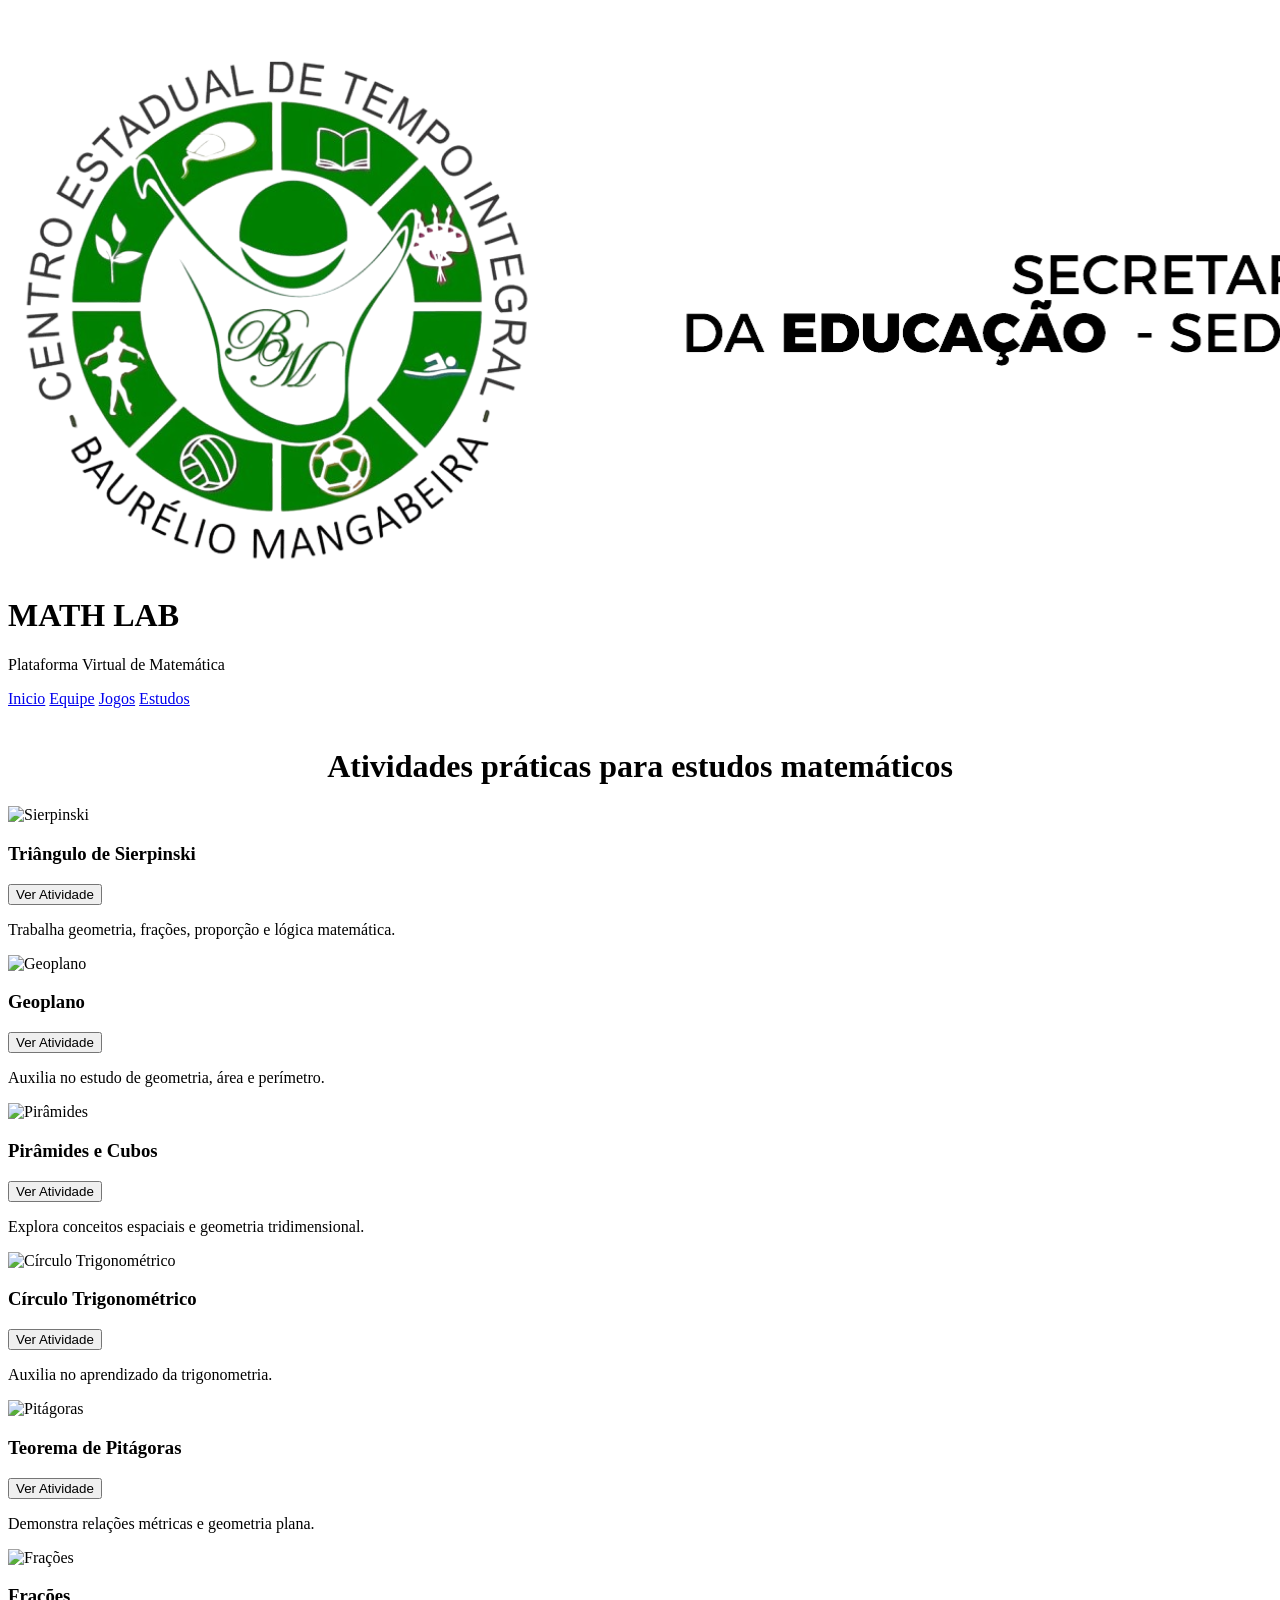
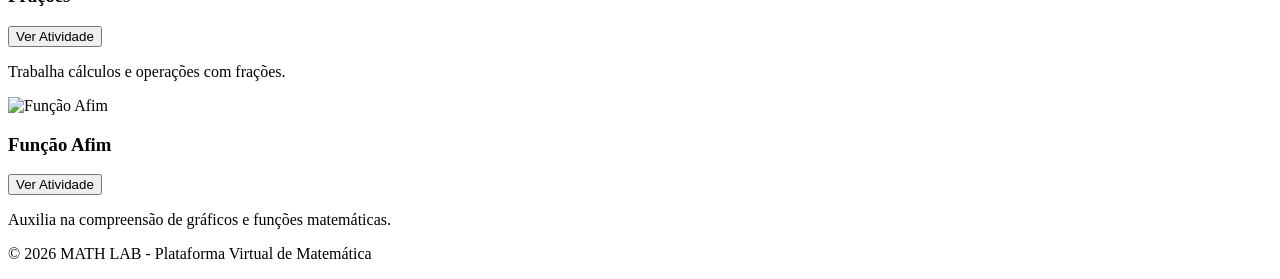
==== praticos.html @ 6051585f "Update praticos.html" ====
<!DOCTYPE html>
<html lang="pt-br">

<head>

    <meta charset="UTF-8">

    <meta name="viewport" content="width=device-width, initial-scale=1.0">

    <title>MATH LAB - Estudos</title>

    <link rel="stylesheet" href="lab.css">

</head>

<body>

    <div class="imagem">

        <img src="logo.png" alt="Logo do MATH LAB">

    </div>

    <header>

        <h1>MATH LAB</h1>

        <p>Plataforma Virtual de Matemática</p>

    </header>

    <nav>

        <a href="index.html">Inicio</a>

        <a href="equipe html.html">Equipe</a>

        <a href="jogos.html">Jogos</a>

        <a href="praticos.html">Estudos</a>

    </nav>

    <h1 style="text-align:center; margin-top:40px;">

        Atividades práticas para estudos matemáticos

    </h1>

    <section id="jogos">

        <!-- SIERPINSKI -->
        <div class="membro">

            <img src="sierpinski.png" alt="Sierpinski">

            <h3>Triângulo de Sierpinski</h3>

            <a href="https://pt.mathigon.org/course/fractals/sierpinski" target="_blank">

                <button class="game-button">Ver Atividade</button>

            </a>

            <p>
                Trabalha geometria, frações, proporção e lógica matemática.
            </p>

        </div>

        <!-- GEOPLANO -->
        <div class="membro">

            <img src="geoplano.jpg" alt="Geoplano">

            <h3>Geoplano</h3>

            <a href="https://apps.mathlearningcenter.org/geoboard/" target="_blank">

                <button class="game-button">Ver Atividade</button>

            </a>

            <p>
                Auxilia no estudo de geometria, área e perímetro.
            </p>

        </div>

        <!-- PIRAMIDES -->
        <div class="membro">

            <img src="Decomposição do cubo em 3 pirâmides.jpg" alt="Pirâmides">

            <h3>Pirâmides e Cubos</h3>

            <a href="https://www.gi2.pt/galerias/piramides-quadrangulares-e-cubos/" target="_blank">

                <button class="game-button">Ver Atividade</button>

            </a>

            <p>
                Explora conceitos espaciais e geometria tridimensional.
            </p>

        </div>

        <!-- CIRCULO -->
        <div class="membro">

            <img src="Circulo trigonometri.png" alt="Círculo Trigonométrico">

            <h3>Círculo Trigonométrico</h3>

            <a href="https://www.geogebra.org/m/e4xeacvg" target="_blank">

                <button class="game-button">Ver Atividade</button>

            </a>

            <p>
                Auxilia no aprendizado da trigonometria.
            </p>

        </div>

        <!-- PITAGORAS -->
        <div class="membro">

            <img src="pitagoras.png" alt="Pitágoras">

            <h3>Teorema de Pitágoras</h3>

            <a href="https://www.matematica.pt/util/calculadora-teorema-pitagoras.php" target="_blank">

                <button class="game-button">Ver Atividade</button>

            </a>

            <p>
                Demonstra relações métricas e geometria plana.
            </p>

        </div>

        <!-- FRACOES -->
        <div class="membro">

            <img src="frações.png" alt="Frações">

            <h3>Frações</h3>

            <a href="https://pt.symbolab.com/solver/fractions-calculator" target="_blank">

                <button class="game-button">Ver Atividade</button>

            </a>

            <p>
                Trabalha cálculos e operações com frações.
            </p>

        </div>

        <!-- FUNCAO AFIM -->
        <div class="membro">

            <img src="função afim.png" alt="Função Afim">

            <h3>Função Afim</h3>

            <a href="https://www.geogebra.org/m/ubhmrqjw" target="_blank">

                <button class="game-button">Ver Atividade</button>

            </a>

            <p>
                Auxilia na compreensão de gráficos e funções matemáticas.
            </p>

        </div>

    </section>

    <footer>

        <p>
            © 2026 MATH LAB - Plataforma Virtual de Matemática
        </p>

    </footer>

</body>

</html>
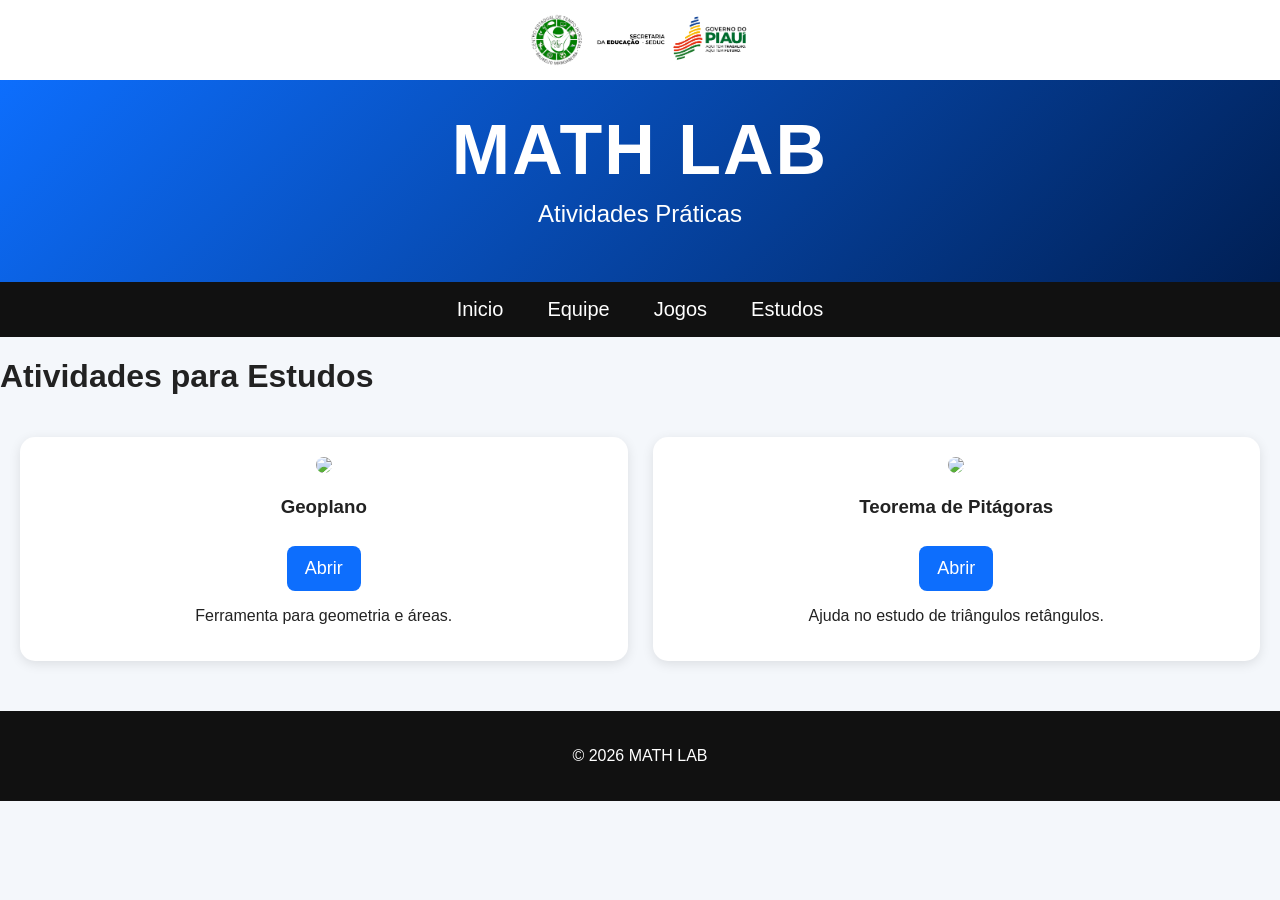
==== commit 69b7e3fd: "Update praticos.html" ====
--- a/praticos.html
+++ b/praticos.html
@@ -2,196 +2,92 @@
 <html lang="pt-br">
 
 <head>
-
     <meta charset="UTF-8">
-
     <meta name="viewport" content="width=device-width, initial-scale=1.0">
 
-    <title>MATH LAB - Estudos</title>
+    <title>Estudos - MATH LAB</title>
 
     <link rel="stylesheet" href="lab.css">
-
 </head>
 
 <body>
 
     <div class="imagem">
-
-        <img src="logo.png" alt="Logo do MATH LAB">
-
+        <img src="logo.png" alt="Logo">
     </div>
 
     <header>
-
         <h1>MATH LAB</h1>
-
-        <p>Plataforma Virtual de Matemática</p>
-
+        <p>Atividades Práticas</p>
     </header>
 
     <nav>
-
         <a href="index.html">Inicio</a>
-
         <a href="equipe html.html">Equipe</a>
-
         <a href="jogos.html">Jogos</a>
-
         <a href="praticos.html">Estudos</a>
-
     </nav>
 
-    <h1 style="text-align:center; margin-top:40px;">
+    <h1>Atividades para Estudos</h1>
 
-        Atividades práticas para estudos matemáticos
+    <section id="praticos">
 
-    </h1>
-
-    <section id="jogos">
-
-        <!-- SIERPINSKI -->
         <div class="membro">
-
-            <img src="sierpinski.png" alt="Sierpinski">
-
-            <h3>Triângulo de Sierpinski</h3>
-
-            <a href="https://pt.mathigon.org/course/fractals/sierpinski" target="_blank">
-
-                <button class="game-button">Ver Atividade</button>
-
-            </a>
-
-            <p>
-                Trabalha geometria, frações, proporção e lógica matemática.
-            </p>
-
-        </div>
-
-        <!-- GEOPLANO -->
-        <div class="membro">
-
-            <img src="geoplano.jpg" alt="Geoplano">
+            <img src="geoplano.jpg">
 
             <h3>Geoplano</h3>
 
-            <a href="https://apps.mathlearningcenter.org/geoboard/" target="_blank">
+            <button class="game-button" onclick="toggleGame('p1')">
+                Abrir
+            </button>
 
-                <button class="game-button">Ver Atividade</button>
+            <div id="p1" class="game-container">
+                <iframe src="https://apps.mathlearningcenter.org/geoboard/"></iframe>
 
-            </a>
+                <button class="close-button" onclick="toggleGame('p1')">
+                    Fechar
+                </button>
+            </div>
 
-            <p>
-                Auxilia no estudo de geometria, área e perímetro.
-            </p>
-
+            <p>Ferramenta para geometria e áreas.</p>
         </div>
 
-        <!-- PIRAMIDES -->
         <div class="membro">
-
-            <img src="Decomposição do cubo em 3 pirâmides.jpg" alt="Pirâmides">
-
-            <h3>Pirâmides e Cubos</h3>
-
-            <a href="https://www.gi2.pt/galerias/piramides-quadrangulares-e-cubos/" target="_blank">
-
-                <button class="game-button">Ver Atividade</button>
-
-            </a>
-
-            <p>
-                Explora conceitos espaciais e geometria tridimensional.
-            </p>
-
-        </div>
-
-        <!-- CIRCULO -->
-        <div class="membro">
-
-            <img src="Circulo trigonometri.png" alt="Círculo Trigonométrico">
-
-            <h3>Círculo Trigonométrico</h3>
-
-            <a href="https://www.geogebra.org/m/e4xeacvg" target="_blank">
-
-                <button class="game-button">Ver Atividade</button>
-
-            </a>
-
-            <p>
-                Auxilia no aprendizado da trigonometria.
-            </p>
-
-        </div>
-
-        <!-- PITAGORAS -->
-        <div class="membro">
-
-            <img src="pitagoras.png" alt="Pitágoras">
+            <img src="pitagoras.png">
 
             <h3>Teorema de Pitágoras</h3>
 
-            <a href="https://www.matematica.pt/util/calculadora-teorema-pitagoras.php" target="_blank">
+            <button class="game-button" onclick="toggleGame('p2')">
+                Abrir
+            </button>
 
-                <button class="game-button">Ver Atividade</button>
+            <div id="p2" class="game-container">
+                <iframe src="https://www.matematica.pt/util/calculadora-teorema-pitagoras.php"></iframe>
 
-            </a>
+                <button class="close-button" onclick="toggleGame('p2')">
+                    Fechar
+                </button>
+            </div>
 
-            <p>
-                Demonstra relações métricas e geometria plana.
-            </p>
-
-        </div>
-
-        <!-- FRACOES -->
-        <div class="membro">
-
-            <img src="frações.png" alt="Frações">
-
-            <h3>Frações</h3>
-
-            <a href="https://pt.symbolab.com/solver/fractions-calculator" target="_blank">
-
-                <button class="game-button">Ver Atividade</button>
-
-            </a>
-
-            <p>
-                Trabalha cálculos e operações com frações.
-            </p>
-
-        </div>
-
-        <!-- FUNCAO AFIM -->
-        <div class="membro">
-
-            <img src="função afim.png" alt="Função Afim">
-
-            <h3>Função Afim</h3>
-
-            <a href="https://www.geogebra.org/m/ubhmrqjw" target="_blank">
-
-                <button class="game-button">Ver Atividade</button>
-
-            </a>
-
-            <p>
-                Auxilia na compreensão de gráficos e funções matemáticas.
-            </p>
-
+            <p>Ajuda no estudo de triângulos retângulos.</p>
         </div>
 
     </section>
 
+    <script>
+        function toggleGame(id) {
+            let game = document.getElementById(id);
+
+            game.style.display =
+                game.style.display === "block"
+                ? "none"
+                : "block";
+        }
+    </script>
+
     <footer>
-
-        <p>
-            © 2026 MATH LAB - Plataforma Virtual de Matemática
-        </p>
-
+        <p>© 2026 MATH LAB</p>
     </footer>
 
 </body>
-
 </html>
--- a/lab.css
+++ b/lab.css
@@ -0,0 +1,160 @@
+
+      body {
+    font-family: Arial, sans-serif;
+    margin: 0;
+    padding: 0;
+    background-color: #f4f7fb;
+    color: #222;
+}
+
+/* Logo */
+.imagem {
+    background-color: #ffffff;
+    text-align: center;
+    padding: 10px;
+}
+
+.imagem img {
+    max-width: 220px;
+    height: auto;
+}
+
+/* Cabeçalho */
+header {
+    background: linear-gradient(135deg, #0d6efd, #001f54);
+    color: white;
+    text-align: center;
+    padding: 30px 20px;
+}
+
+header h1 {
+    margin: 0;
+    font-size: 70px;
+    letter-spacing: 2px;
+}
+
+header p {
+    margin-top: 10px;
+    font-size: 24px;
+}
+
+/* Menu */
+nav {
+    background-color: #111;
+    display: flex;
+    justify-content: center;
+    flex-wrap: wrap;
+}
+
+nav a {
+    color: white;
+    padding: 16px 22px;
+    text-decoration: none;
+    font-size: 20px;
+    transition: 0.3s;
+}
+
+nav a:hover {
+    background-color: #0d6efd;
+    border-radius: 5px;
+}
+
+/* Conteúdo */
+.container {
+    max-width: 1100px;
+    margin: auto;
+    padding: 20px;
+}
+
+.content {
+    background-color: white;
+    padding: 30px;
+    margin-top: 20px;
+    border-radius: 15px;
+    box-shadow: 0 2px 10px rgba(0,0,0,0.1);
+}
+
+.content h2 {
+    color: #0d6efd;
+    text-align: center;
+    font-size: 35px;
+}
+
+.content p {
+    font-size: 20px;
+    line-height: 1.7;
+    text-align: justify;
+}
+
+/* Jogos e estudos */
+#jogos,
+#praticos {
+    display: grid;
+    grid-template-columns: repeat(auto-fit, minmax(320px, 1fr));
+    gap: 25px;
+    padding: 20px;
+}
+
+.membro {
+    background-color: white;
+    border-radius: 15px;
+    padding: 20px;
+    text-align: center;
+    box-shadow: 0 3px 12px rgba(0,0,0,0.1);
+}
+
+.membro img {
+    width: 100%;
+    max-height: 220px;
+    object-fit: cover;
+    border-radius: 10px;
+}
+
+/* Botões */
+.game-button {
+    background-color: #0d6efd;
+    color: white;
+    border: none;
+    padding: 12px 18px;
+    margin-top: 10px;
+    border-radius: 8px;
+    cursor: pointer;
+    font-size: 18px;
+    transition: 0.3s;
+}
+
+.game-button:hover {
+    background-color: #084298;
+}
+
+.close-button {
+    background-color: red;
+    color: white;
+    border: none;
+    padding: 10px 16px;
+    margin-top: 10px;
+    border-radius: 8px;
+    cursor: pointer;
+}
+
+/* Área dos jogos */
+.game-container {
+    display: none;
+    margin-top: 15px;
+}
+
+.game-container iframe {
+    width: 100%;
+    height: 500px;
+    border: none;
+    border-radius: 10px;
+}
+
+/* Rodapé */
+footer {
+    background-color: #111;
+    color: white;
+    text-align: center;
+    padding: 20px;
+    margin-top: 30px;
+}
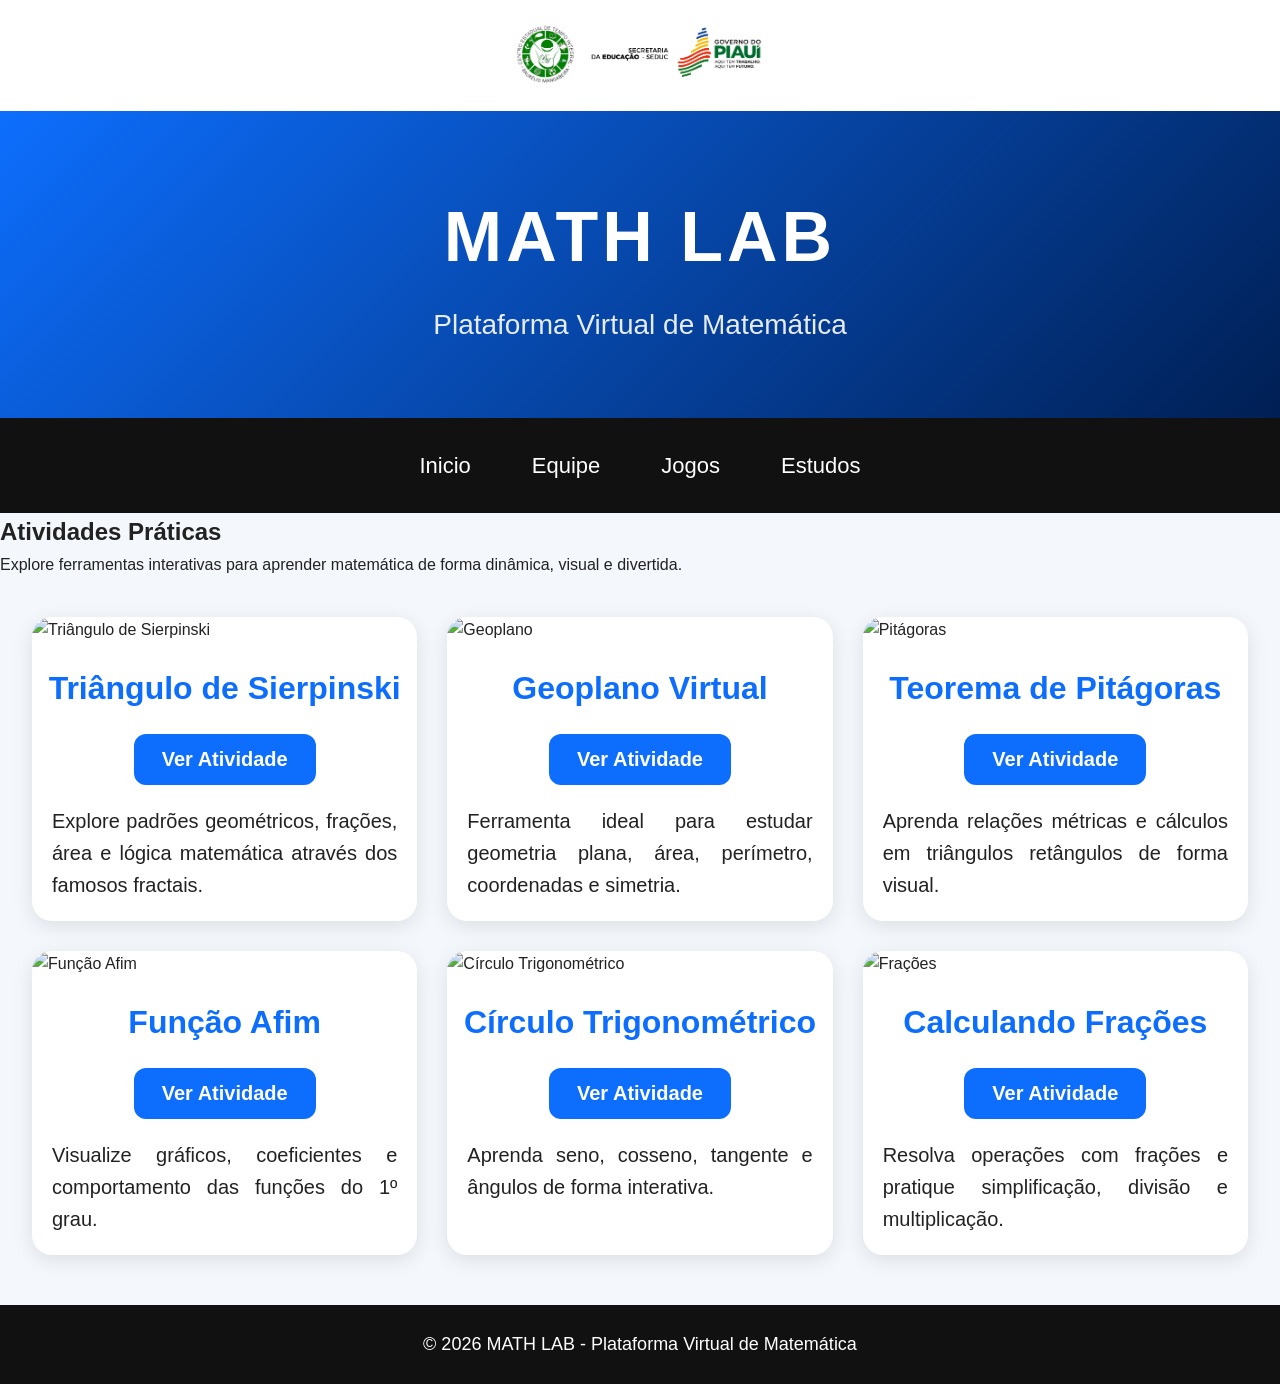
==== commit 28c4b6bc: "Update praticos.html" ====
--- a/praticos.html
+++ b/praticos.html
@@ -2,92 +2,499 @@
 <html lang="pt-br">
 
 <head>
+
     <meta charset="UTF-8">
+
     <meta name="viewport" content="width=device-width, initial-scale=1.0">
 
-    <title>Estudos - MATH LAB</title>
+    <title>MATH LAB - Estudos</title>
 
     <link rel="stylesheet" href="lab.css">
+
 </head>
 
 <body>
 
+    <!-- LOGO -->
     <div class="imagem">
-        <img src="logo.png" alt="Logo">
+
+        <img src="logo.png" alt="Logo MATH LAB">
+
     </div>
 
+    <!-- CABEÇALHO -->
     <header>
+
         <h1>MATH LAB</h1>
-        <p>Atividades Práticas</p>
+
+        <p>Plataforma Virtual de Matemática</p>
+
     </header>
 
+    <!-- MENU -->
     <nav>
+
         <a href="index.html">Inicio</a>
+
         <a href="equipe html.html">Equipe</a>
+
         <a href="jogos.html">Jogos</a>
+
         <a href="praticos.html">Estudos</a>
+
     </nav>
 
-    <h1>Atividades para Estudos</h1>
-
+    <!-- TÍTULO -->
+    <section class="pagina-topo">
+
+        <h2>Atividades Práticas</h2>
+
+        <p>
+            Explore ferramentas interativas para aprender matemática
+            de forma dinâmica, visual e divertida.
+        </p>
+
+    </section>
+
+    <!-- CONTEÚDO -->
     <section id="praticos">
 
+        <!-- CARD 1 -->
         <div class="membro">
-            <img src="geoplano.jpg">
-
-            <h3>Geoplano</h3>
-
-            <button class="game-button" onclick="toggleGame('p1')">
-                Abrir
+
+            <img src="sierpinski.png"
+                alt="Triângulo de Sierpinski">
+
+            <h3>Triângulo de Sierpinski</h3>
+
+            <button class="game-button"
+                onclick="toggleGame('pratico1')">
+
+                Ver Atividade
+
             </button>
 
-            <div id="p1" class="game-container">
-                <iframe src="https://apps.mathlearningcenter.org/geoboard/"></iframe>
-
-                <button class="close-button" onclick="toggleGame('p1')">
+            <div id="pratico1"
+                class="game-container">
+
+                <p>
+
+                    Caso não carregue,
+
+                    <a href="https://pt.mathigon.org/course/fractals/sierpinski"
+                        target="_blank">
+
+                        clique aqui
+
+                    </a>
+
+                </p>
+
+                <iframe
+                    src="https://pt.mathigon.org/course/fractals/sierpinski">
+                </iframe>
+
+                <button class="fullscreen-btn"
+                    onclick="abrirTelaCheia('pratico1')">
+
+                    ⛶
+
+                </button>
+
+                <button class="close-button"
+                    onclick="toggleGame('pratico1')">
+
                     Fechar
-                </button>
+
+                </button>
+
             </div>
 
-            <p>Ferramenta para geometria e áreas.</p>
+            <p>
+
+                Explore padrões geométricos,
+                frações, área e lógica matemática
+                através dos famosos fractais.
+
+            </p>
+
         </div>
 
+        <!-- CARD 2 -->
         <div class="membro">
-            <img src="pitagoras.png">
+
+            <img src="geoplano.jpg"
+                alt="Geoplano">
+
+            <h3>Geoplano Virtual</h3>
+
+            <button class="game-button"
+                onclick="toggleGame('pratico2')">
+
+                Ver Atividade
+
+            </button>
+
+            <div id="pratico2"
+                class="game-container">
+
+                <p>
+
+                    Caso não carregue,
+
+                    <a href="https://apps.mathlearningcenter.org/geoboard/"
+                        target="_blank">
+
+                        clique aqui
+
+                    </a>
+
+                </p>
+
+                <iframe
+                    src="https://apps.mathlearningcenter.org/geoboard/">
+                </iframe>
+
+                <button class="fullscreen-btn"
+                    onclick="abrirTelaCheia('pratico2')">
+
+                    ⛶
+
+                </button>
+
+                <button class="close-button"
+                    onclick="toggleGame('pratico2')">
+
+                    Fechar
+
+                </button>
+
+            </div>
+
+            <p>
+
+                Ferramenta ideal para estudar
+                geometria plana, área, perímetro,
+                coordenadas e simetria.
+
+            </p>
+
+        </div>
+
+        <!-- CARD 3 -->
+        <div class="membro">
+
+            <img src="pitagoras.png"
+                alt="Pitágoras">
 
             <h3>Teorema de Pitágoras</h3>
 
-            <button class="game-button" onclick="toggleGame('p2')">
-                Abrir
+            <button class="game-button"
+                onclick="toggleGame('pratico3')">
+
+                Ver Atividade
+
             </button>
 
-            <div id="p2" class="game-container">
-                <iframe src="https://www.matematica.pt/util/calculadora-teorema-pitagoras.php"></iframe>
-
-                <button class="close-button" onclick="toggleGame('p2')">
+            <div id="pratico3"
+                class="game-container">
+
+                <p>
+
+                    Caso não carregue,
+
+                    <a href="https://www.matematica.pt/util/calculadora-teorema-pitagoras.php"
+                        target="_blank">
+
+                        clique aqui
+
+                    </a>
+
+                </p>
+
+                <iframe
+                    src="https://www.matematica.pt/util/calculadora-teorema-pitagoras.php">
+                </iframe>
+
+                <button class="fullscreen-btn"
+                    onclick="abrirTelaCheia('pratico3')">
+
+                    ⛶
+
+                </button>
+
+                <button class="close-button"
+                    onclick="toggleGame('pratico3')">
+
                     Fechar
-                </button>
+
+                </button>
+
             </div>
 
-            <p>Ajuda no estudo de triângulos retângulos.</p>
+            <p>
+
+                Aprenda relações métricas
+                e cálculos em triângulos
+                retângulos de forma visual.
+
+            </p>
+
         </div>
 
+        <!-- CARD 4 -->
+        <div class="membro">
+
+            <img src="função afim.png"
+                alt="Função Afim">
+
+            <h3>Função Afim</h3>
+
+            <button class="game-button"
+                onclick="toggleGame('pratico4')">
+
+                Ver Atividade
+
+            </button>
+
+            <div id="pratico4"
+                class="game-container">
+
+                <p>
+
+                    Caso não carregue,
+
+                    <a href="https://www.geogebra.org/m/ubhmrqjw"
+                        target="_blank">
+
+                        clique aqui
+
+                    </a>
+
+                </p>
+
+                <iframe
+                    src="https://www.geogebra.org/m/ubhmrqjw">
+                </iframe>
+
+                <button class="fullscreen-btn"
+                    onclick="abrirTelaCheia('pratico4')">
+
+                    ⛶
+
+                </button>
+
+                <button class="close-button"
+                    onclick="toggleGame('pratico4')">
+
+                    Fechar
+
+                </button>
+
+            </div>
+
+            <p>
+
+                Visualize gráficos, coeficientes
+                e comportamento das funções
+                do 1º grau.
+
+            </p>
+
+        </div>
+
+        <!-- CARD 5 -->
+        <div class="membro">
+
+            <img src="Circulo trigonometri.png"
+                alt="Círculo Trigonométrico">
+
+            <h3>Círculo Trigonométrico</h3>
+
+            <button class="game-button"
+                onclick="toggleGame('pratico5')">
+
+                Ver Atividade
+
+            </button>
+
+            <div id="pratico5"
+                class="game-container">
+
+                <p>
+
+                    Caso não carregue,
+
+                    <a href="https://www.geogebra.org/m/e4xeacvg"
+                        target="_blank">
+
+                        clique aqui
+
+                    </a>
+
+                </p>
+
+                <iframe
+                    src="https://www.geogebra.org/m/e4xeacvg">
+                </iframe>
+
+                <button class="fullscreen-btn"
+                    onclick="abrirTelaCheia('pratico5')">
+
+                    ⛶
+
+                </button>
+
+                <button class="close-button"
+                    onclick="toggleGame('pratico5')">
+
+                    Fechar
+
+                </button>
+
+            </div>
+
+            <p>
+
+                Aprenda seno, cosseno,
+                tangente e ângulos
+                de forma interativa.
+
+            </p>
+
+        </div>
+
+        <!-- CARD 6 -->
+        <div class="membro">
+
+            <img src="frações.png"
+                alt="Frações">
+
+            <h3>Calculando Frações</h3>
+
+            <button class="game-button"
+                onclick="toggleGame('pratico6')">
+
+                Ver Atividade
+
+            </button>
+
+            <div id="pratico6"
+                class="game-container">
+
+                <p>
+
+                    Caso não carregue,
+
+                    <a href="https://pt.symbolab.com/solver/fractions-calculator"
+                        target="_blank">
+
+                        clique aqui
+
+                    </a>
+
+                </p>
+
+                <iframe
+                    src="https://pt.symbolab.com/solver/fractions-calculator">
+                </iframe>
+
+                <button class="fullscreen-btn"
+                    onclick="abrirTelaCheia('pratico6')">
+
+                    ⛶
+
+                </button>
+
+                <button class="close-button"
+                    onclick="toggleGame('pratico6')">
+
+                    Fechar
+
+                </button>
+
+            </div>
+
+            <p>
+
+                Resolva operações com frações
+                e pratique simplificação,
+                divisão e multiplicação.
+
+            </p>
+
+        </div>
+
     </section>
 
+    <!-- RODAPÉ -->
+    <footer>
+
+        <p>
+
+            © 2026 MATH LAB - Plataforma Virtual de Matemática
+
+        </p>
+
+    </footer>
+
+    <!-- SCRIPT -->
     <script>
+
         function toggleGame(id) {
-            let game = document.getElementById(id);
-
-            game.style.display =
+
+            let game =
+                document.getElementById(id);
+
+            if (
                 game.style.display === "block"
-                ? "none"
-                : "block";
+            ) {
+
+                game.style.display = "none";
+
+            }
+
+            else {
+
+                game.style.display = "block";
+
+            }
+
         }
+
+        function abrirTelaCheia(id) {
+
+            let iframe =
+                document.querySelector(
+                    `#${id} iframe`
+                );
+
+            if (iframe.requestFullscreen) {
+
+                iframe.requestFullscreen();
+
+            }
+
+            else if (
+                iframe.webkitRequestFullscreen
+            ) {
+
+                iframe.webkitRequestFullscreen();
+
+            }
+
+            else if (
+                iframe.msRequestFullscreen
+            ) {
+
+                iframe.msRequestFullscreen();
+
+            }
+
+        }
+
     </script>
 
-    <footer>
-        <p>© 2026 MATH LAB</p>
-    </footer>
-
 </body>
+
 </html>
--- a/lab.css
+++ b/lab.css
@@ -1,160 +1,257 @@
 
-      body {
-    font-family: Arial, sans-serif;
-    margin: 0;
-    padding: 0;
-    background-color: #f4f7fb;
-    color: #222;
-}
-
-/* Logo */
-.imagem {
-    background-color: #ffffff;
-    text-align: center;
-    padding: 10px;
-}
-
-.imagem img {
-    max-width: 220px;
-    height: auto;
-}
-
-/* Cabeçalho */
-header {
-    background: linear-gradient(135deg, #0d6efd, #001f54);
-    color: white;
-    text-align: center;
-    padding: 30px 20px;
-}
-
-header h1 {
-    margin: 0;
-    font-size: 70px;
-    letter-spacing: 2px;
-}
-
-header p {
-    margin-top: 10px;
-    font-size: 24px;
-}
-
-/* Menu */
-nav {
-    background-color: #111;
-    display: flex;
-    justify-content: center;
-    flex-wrap: wrap;
-}
-
-nav a {
-    color: white;
-    padding: 16px 22px;
-    text-decoration: none;
-    font-size: 20px;
-    transition: 0.3s;
-}
-
-nav a:hover {
-    background-color: #0d6efd;
-    border-radius: 5px;
-}
-
-/* Conteúdo */
-.container {
-    max-width: 1100px;
-    margin: auto;
-    padding: 20px;
-}
-
-.content {
-    background-color: white;
-    padding: 30px;
-    margin-top: 20px;
-    border-radius: 15px;
-    box-shadow: 0 2px 10px rgba(0,0,0,0.1);
-}
-
-.content h2 {
-    color: #0d6efd;
-    text-align: center;
-    font-size: 35px;
-}
-
-.content p {
-    font-size: 20px;
-    line-height: 1.7;
-    text-align: justify;
-}
-
-/* Jogos e estudos */
+ *{
+    margin:0;
+    padding:0;
+    box-sizing:border-box;
+}
+
+body{
+    font-family:'Poppins', Arial, sans-serif;
+    background:#f4f7fb;
+    color:#222;
+    line-height:1.6;
+}
+
+/* LOGO */
+.imagem{
+    background:white;
+    text-align:center;
+    padding:20px;
+    box-shadow:0 2px 10px rgba(0,0,0,0.1);
+}
+
+.imagem img{
+    max-width:250px;
+    width:100%;
+}
+
+/* HEADER */
+header{
+    background:linear-gradient(135deg,#0d6efd,#001f54);
+    color:white;
+    text-align:center;
+    padding:70px 20px;
+}
+
+header h1{
+    font-size:70px;
+    margin-bottom:10px;
+    letter-spacing:4px;
+    font-weight:bold;
+}
+
+header p{
+    font-size:28px;
+    opacity:0.9;
+}
+
+/* MENU */
+nav{
+    background:#111;
+    display:flex;
+    justify-content:center;
+    align-items:center;
+    gap:25px;
+    padding:18px;
+    position:sticky;
+    top:0;
+    z-index:1000;
+}
+
+nav a{
+    color:white;
+    text-decoration:none;
+    font-size:22px;
+    padding:12px 18px;
+    border-radius:12px;
+    transition:0.3s;
+    font-weight:500;
+}
+
+nav a:hover{
+    background:#0d6efd;
+    transform:translateY(-3px);
+}
+
+/* CONTAINERS */
+.container{
+    width:90%;
+    max-width:1200px;
+    margin:40px auto;
+}
+
+.content{
+    background:white;
+    padding:40px;
+    border-radius:20px;
+    box-shadow:0 5px 20px rgba(0,0,0,0.08);
+}
+
+.content h2{
+    color:#0d6efd;
+    font-size:45px;
+    text-align:center;
+    margin-bottom:25px;
+}
+
+.content p{
+    font-size:24px;
+    text-align:justify;
+    margin-bottom:20px;
+}
+
+/* SEÇÕES */
 #jogos,
-#praticos {
-    display: grid;
-    grid-template-columns: repeat(auto-fit, minmax(320px, 1fr));
-    gap: 25px;
-    padding: 20px;
-}
-
-.membro {
-    background-color: white;
-    border-radius: 15px;
-    padding: 20px;
-    text-align: center;
-    box-shadow: 0 3px 12px rgba(0,0,0,0.1);
-}
-
-.membro img {
-    width: 100%;
-    max-height: 220px;
-    object-fit: cover;
-    border-radius: 10px;
-}
-
-/* Botões */
-.game-button {
-    background-color: #0d6efd;
-    color: white;
-    border: none;
-    padding: 12px 18px;
-    margin-top: 10px;
-    border-radius: 8px;
-    cursor: pointer;
-    font-size: 18px;
-    transition: 0.3s;
-}
-
-.game-button:hover {
-    background-color: #084298;
-}
-
-.close-button {
-    background-color: red;
-    color: white;
-    border: none;
-    padding: 10px 16px;
-    margin-top: 10px;
-    border-radius: 8px;
-    cursor: pointer;
-}
-
-/* Área dos jogos */
-.game-container {
-    display: none;
-    margin-top: 15px;
-}
-
-.game-container iframe {
-    width: 100%;
-    height: 500px;
-    border: none;
-    border-radius: 10px;
-}
-
-/* Rodapé */
-footer {
-    background-color: #111;
-    color: white;
-    text-align: center;
-    padding: 20px;
-    margin-top: 30px;
-}
+#praticos{
+    width:95%;
+    margin:40px auto;
+    display:grid;
+    grid-template-columns:repeat(auto-fit,minmax(320px,1fr));
+    gap:30px;
+}
+
+/* CARDS */
+.membro{
+    background:white;
+    border-radius:20px;
+    overflow:hidden;
+    box-shadow:0 5px 20px rgba(0,0,0,0.1);
+    transition:0.3s;
+    padding-bottom:20px;
+}
+
+.membro:hover{
+    transform:translateY(-10px);
+}
+
+.membro img{
+    width:100%;
+    height:220px;
+    object-fit:cover;
+}
+
+.membro h3{
+    text-align:center;
+    font-size:32px;
+    color:#0d6efd;
+    margin:20px 0;
+}
+
+.membro p{
+    padding:0 20px;
+    font-size:20px;
+    text-align:justify;
+    margin-top:10px;
+}
+
+/* BOTÕES */
+.game-button{
+    display:block;
+    margin:20px auto;
+    padding:14px 28px;
+    background:#0d6efd;
+    color:white;
+    border:none;
+    border-radius:12px;
+    font-size:20px;
+    cursor:pointer;
+    transition:0.3s;
+    font-weight:bold;
+}
+
+.game-button:hover{
+    background:#001f54;
+    transform:scale(1.05);
+}
+
+/* JOGOS */
+.game-container{
+    display:none;
+    margin-top:20px;
+    text-align:center;
+    padding:10px;
+}
+
+.game-container iframe{
+    width:100%;
+    height:500px;
+    border:none;
+    border-radius:15px;
+}
+
+/* BOTÕES EXTRAS */
+.fullscreen-btn,
+.close-button{
+    margin-top:10px;
+    padding:10px 20px;
+    border:none;
+    border-radius:10px;
+    cursor:pointer;
+    font-size:16px;
+    transition:0.3s;
+}
+
+.fullscreen-btn{
+    background:#222;
+    color:white;
+}
+
+.fullscreen-btn:hover{
+    background:#000;
+}
+
+.close-button{
+    background:red;
+    color:white;
+}
+
+.close-button:hover{
+    background:darkred;
+}
+
+/* FOOTER */
+footer{
+    background:#111;
+    color:white;
+    text-align:center;
+    padding:25px;
+    margin-top:50px;
+    font-size:18px;
+}
+
+/* RESPONSIVO */
+@media(max-width:768px){
+
+    header h1{
+        font-size:45px;
+    }
+
+    header p{
+        font-size:20px;
+    }
+
+    nav{
+        flex-wrap:wrap;
+        gap:10px;
+    }
+
+    nav a{
+        font-size:18px;
+    }
+
+    .content h2{
+        font-size:35px;
+    }
+
+    .content p{
+        font-size:20px;
+    }
+
+    .membro h3{
+        font-size:26px;
+    }
+
+    .membro p{
+        font-size:18px;
+    }
+}
